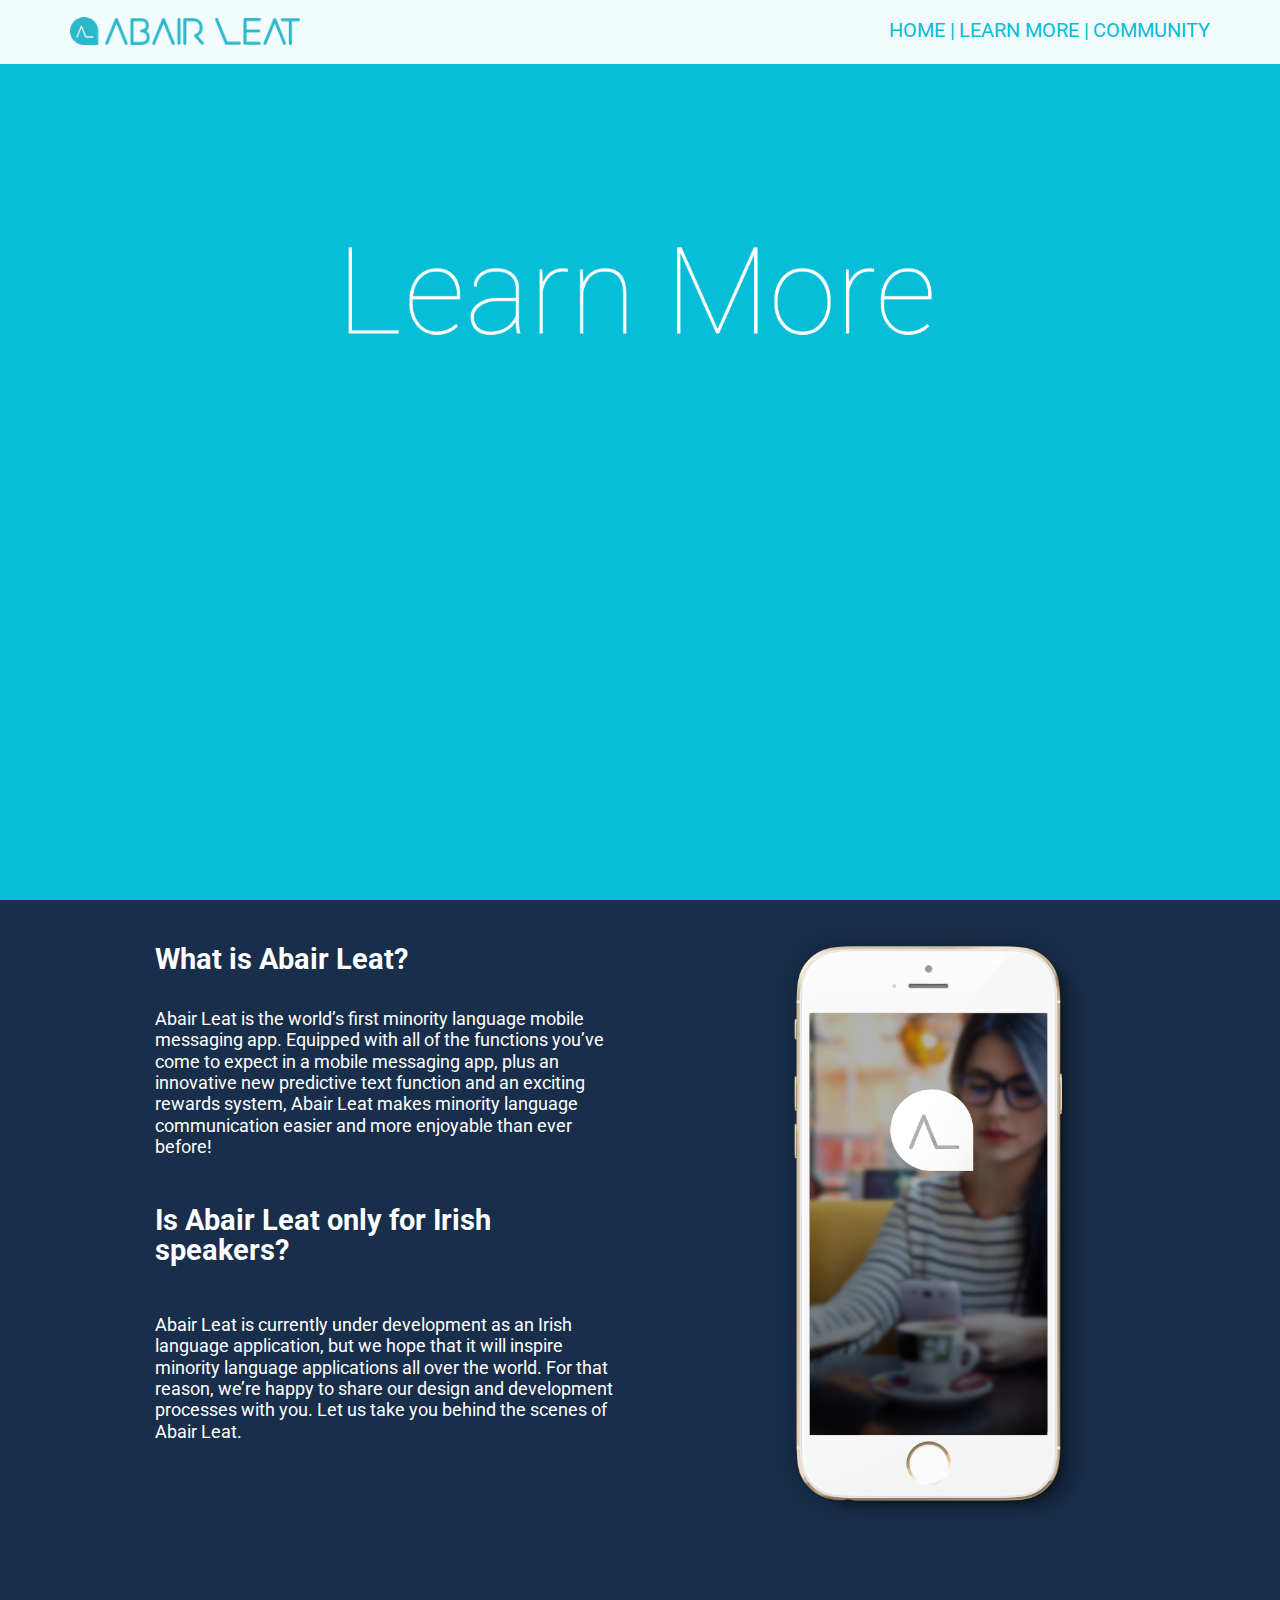
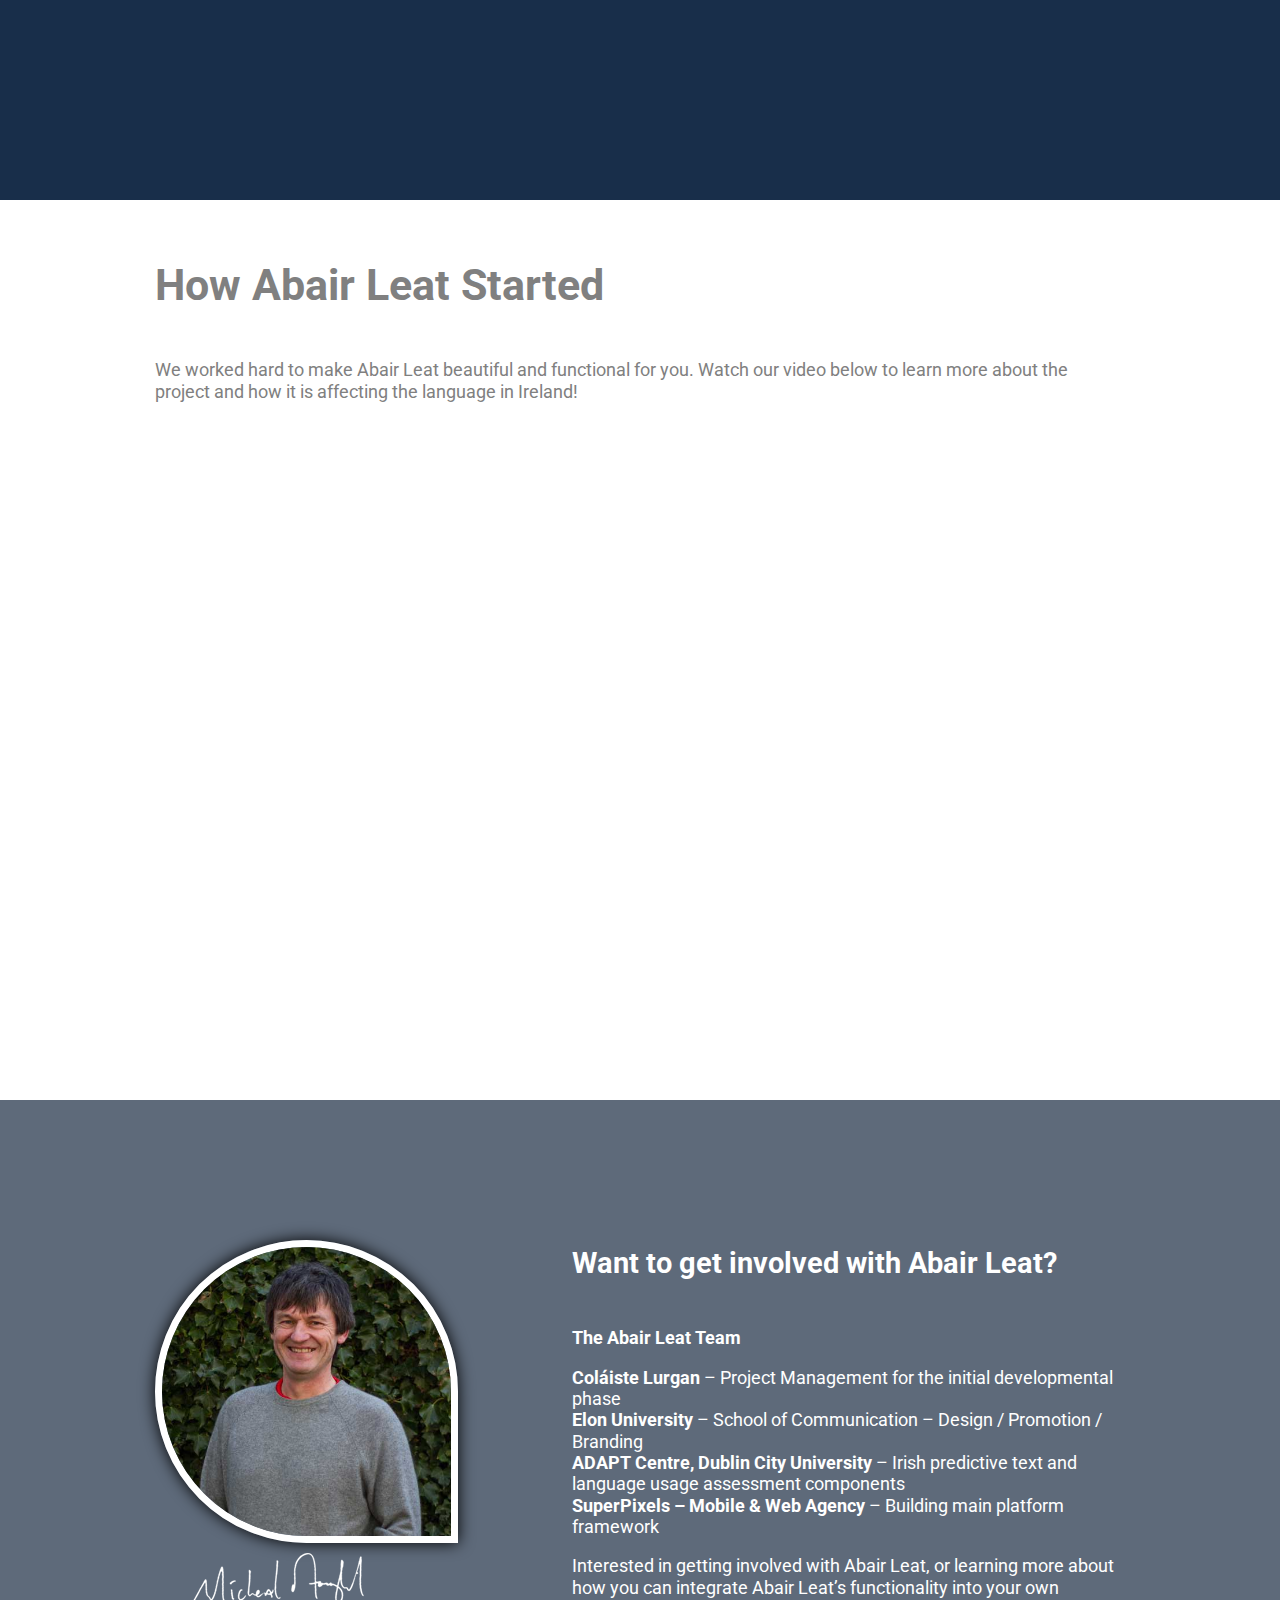
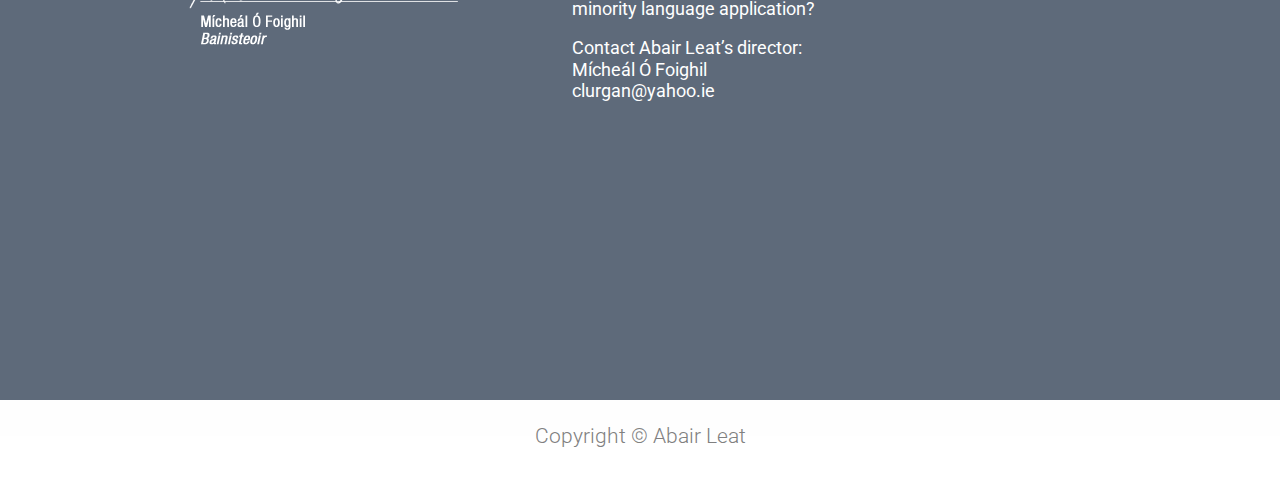
==== learnmore/index.html @ fddd8b49 "going going" ====
<!doctype html>
<html lang="en">
<head>
<link href='https://fonts.googleapis.com/css?family=Roboto:300,100' rel='stylesheet' type='text/css'>
<meta charset="utf-8">
<meta name="viewport" content="initial-scale=1">
<title>Abair Leat- Learn More</title>
 <link rel="shortcut icon" type="image/ico" href="images/favicon.ico" >
<link rel="stylesheet" type="text/css" href="normalize.css">
<link rel="stylesheet" type="text/css" href="foundation.css">
<link rel="stylesheet" type="text/css" href="stylesheet.css">

</head>

<header>
    <nav>
        <ul id="navigation">
            <li><a href="http://abairleat.org/index.html">HOME  |  </a></li>
            <li><a href="#mainsec">LEARN MORE  |  </a></li>
            <li><a href="http://abairleat.meteor.com" target="_blank">COMMUNITY</a></li>
        </ul>
    </nav>
    <a href="#mainsec" id="mobilelogo"><img src='images/headertwo.png' id="headerbubble"></a>
</header>

<body>
<div id='wrapper'>

  <div class="section" id="mainsec">
  <div class="container">
  <div class="row">
    <div class="large-12 columns" id="twoleft">


          <img src='images/learnmore.png' id='learnmorehead'>


      </div>
    </div>
  </div>
</div>

  <div class="section" id="secone">
  <div class="container">
  <div class="row">
    <div class="medium-12 large-6 columns" id="twoleft">
      <h5>What is Abair Leat?</h5>
      <p>Abair Leat is the world’s first minority language mobile messaging app. Equipped with all of the functions you’ve come to expect in a mobile messaging app, plus an innovative new predictive text function and an exciting rewards system, Abair Leat makes minority language communication easier and more enjoyable than ever before! </p>
      <h5 id='needswrap'>Is Abair Leat only for Irish speakers?</h5>
      <p>Abair Leat is currently under development as an Irish language application, but we hope that it will inspire minority language applications all over the world. For that reason, we’re happy to share our design and development processes with you. Let us take you behind the scenes of Abair Leat.</p>
    </div>
    <div class="medium-12 large-5 columns" id="twoleft">
      <img src="images/mainmockup.png" id='signin'>
    </div>
      </div>
    </div>
  </div>

  <div class="section" id="sectwo">
  <div class="container">
  <div class="row">
    <div class="large-12 columns" id="twoleft">
      <h3 class='sectwotext'>How Abair Leat Started</h3>
      <p class='sectwotext'>We worked hard to make Abair Leat beautiful and functional for you. Watch our video below to learn more about the project and how it is affecting the language in Ireland!</p>
      <iframe width="560" height="315" src="https://www.youtube.com/embed/4r-Qss_0Qyw" frameborder="0" allowfullscreen></iframe>
    </div>
      </div>
    </div>
  </div>

  <div class="section" id="secthree">
  <div class="container">
  <div class="row">
    <div class="medium-12 large-4 columns" id="threeleft">
      <img src="images/michael.jpg" id='michael'>
      <img src="images/signature.png" id="signature">
    </div>
    <div class="medium-12 large-7 columns" id="twoleft">
      <h5 class='secfourtext'>Want to get involved with Abair Leat?</h5>
      <p><strong>The Abair Leat Team</strong></p>
      <p><strong>Coláiste Lurgan </strong>– Project Management for the initial developmental phase<br><strong>Elon University</strong> – School of Communication – Design / Promotion / Branding<br><strong>ADAPT Centre, Dublin City University </strong>– Irish predictive text and language usage assessment components<br><strong>SuperPixels – Mobile & Web Agency</strong> – Building main platform framework</p>
      <p class='secthreetext'>Interested in getting involved with Abair Leat, or learning more about how you can integrate Abair Leat’s functionality into your own minority language application?</p>
      <p>Contact Abair Leat’s director:<br>Mícheál Ó Foighil
	<br>clurgan@yahoo.ie</p>
    </div>
      </div>
    </div>
  </div>



</body>
<footer>
  <h5 id="copyright">Copyright &copy; Abair Leat</h5>
</footer>
</div>
</html>
---- learnmore/stylesheet.css ----
/*CSS Stylesheet*/

/** {border: 1px solid black;}*/

body {
    font-family: 'Roboto', sans-serif;
    margin: 0;
}
img {
    max-width: 100%;
}
header {
  background: white;
  opacity: 0.95;
  position: fixed;
  height: 64px;
  width: 100%;
  z-index: 1;
}
nav {
  float: right;
  padding-right: 70px;
}
nav ul {
  color: #08BDD8;
  margin-top: 0px;
}
nav ul li{
  display: inline-block;
  text-decoration: none;
  padding-top: 15px;
  padding-bottom: 0px;
  font-size: 18px;
  margin: 0px;
  color: #08BDD8;
}
a {
  text-decoration: none;
  padding-bottom: 0px;
  font-size: 20px;
  margin: 0px;
  color: #08BDD8;
  color: #08BDD8;
  text-decoration: none;
}
#headerbubble {
  margin-top: 17px;
  max-height: 28px;
  padding-left: 70px;
}
#learnmorehead {
  width: 100%;
}
.section {
  width: 100vw;
  min-height: 100vh;
  background-color: pink;
  padding: 10px;
}
#mainsec {
  background-color: #08BDD8;
}
#secone {
  background-color: #182E4A;
}
#sectwo {
  background-color: #ffffff;
}
.sectwotext {
  color: grey;
}
#secthree {
  padding-top: 100px;
  background-color: #5E6A7A;
}
#michael {
  margin-top: 40px;
  border: 7px solid white;
  border-radius: 50% 50% 0% 50%;
  box-shadow: 0 0 1em black;
}

#michaelcaption {
  text-align: right;
  font-size: 13pt;
}
#michaeltitle {
  text-align: right;
  padding-right: 0px;
  margin-right: 0px;
}
.secfourtext {
  line-height: 22pt;
}
#learnmorebutton {
  font-size: 12pt;
  background-color: white;
  color: navy;
  padding-right: 10px;
  padding-left: 10px;
}

.container {
  margin-top: 0px;
  text-align: center;
  color: white;
}
#mainscreen {
  max-height: 95vh;
}
#oneleft {
  margin-top: 0px;
}
#oneright {
  margin-left: 0px;
  margin-top: 100px;
}
#threeleft {
  text-align: right;
}
#allogo {
  margin-top: 15%;
}
h1 {
  font-family: 'Roboto', sans-serif;
  text-align: left;
  font-size: 42pt;
}
h3 {
  font-family: 'Roboto', sans-serif;
  text-align: left;
  font-size: 32pt;
}
h5 {
  font-family: 'Roboto', sans-serif;
    text-align: left;
    /*font-style: italic;*/
    font-size: 22pt;
    line-height: 0pt;
}
p {
    font-family: 'Roboto', sans-serif;
      text-align: left;
      font-size: 13.5pt;
      line-height: 16pt;
}
#needswrap {
  line-height: 22pt;
}
#getabairleatsec h1 {
  text-align: center;
  color: white;
}
#signature {
  padding-top: 10px;
}
#learnmoresec h2 {
  text-align: center;
  color: white;
  margin-bottom: 0px;
}
footer {
  margin-top: 0px;
  background-color: white;
  color: grey;
  text-align: center;
  height: 45px;
}
#copyright {
  text-align: center;
  font-weight: 300;
  font-size: 16pt;
}
@media screen and (max-width: 800px) {
  #mainsec {
    max-height: 300px;
  }
}
@media screen and (max-width: 785px) {
  #headerbubble {
    display: none;
  }
}
@media screen and (max-width: 650px) {
  iframe {
    width: 300px;
  }
}
@media screen and (max-width: 550px) {
  nav {
    padding-right: 10px;
  }
  h5 {
    line-height: 22pt;
  }
}
@media screen and (max-width: 450px) {
  nav {
    margin-top: 10px;
    padding-right: 30px;
  }
  nav ul li a{
    font-size: 14pt;
  }
}
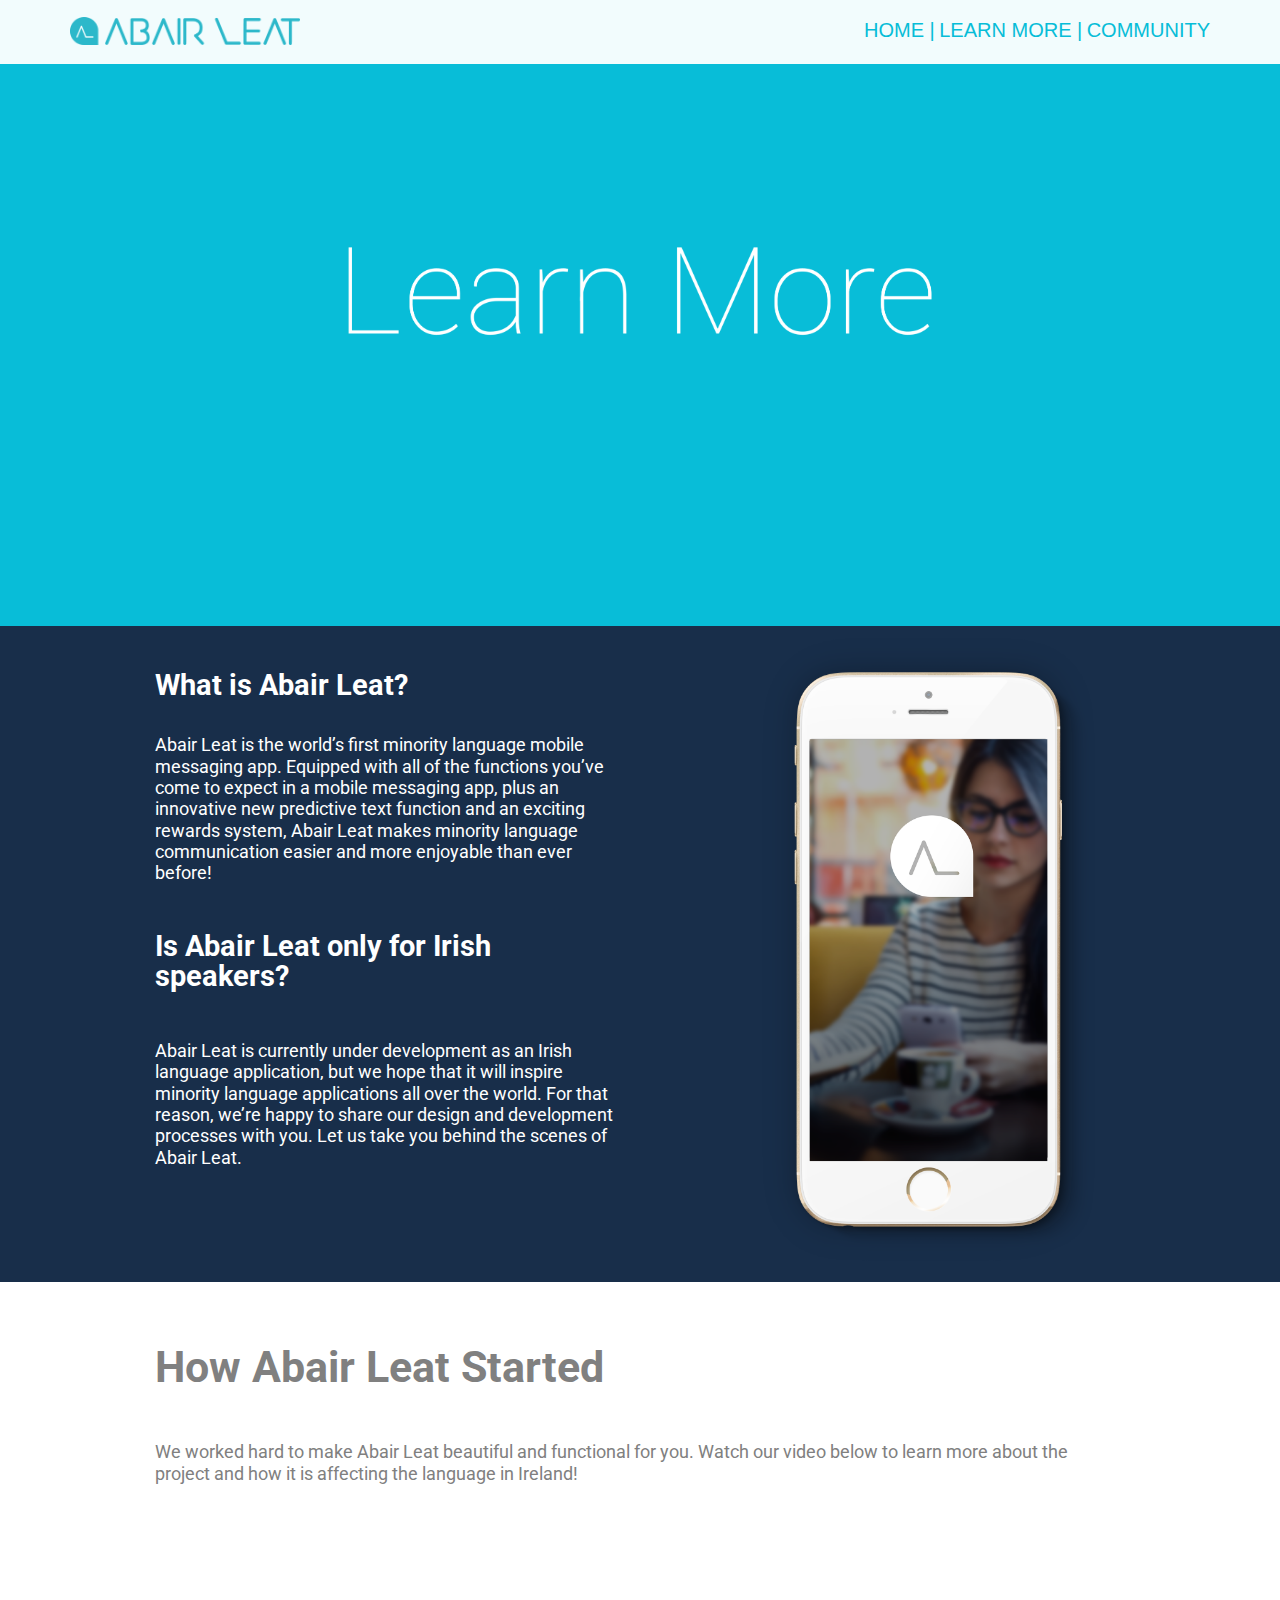
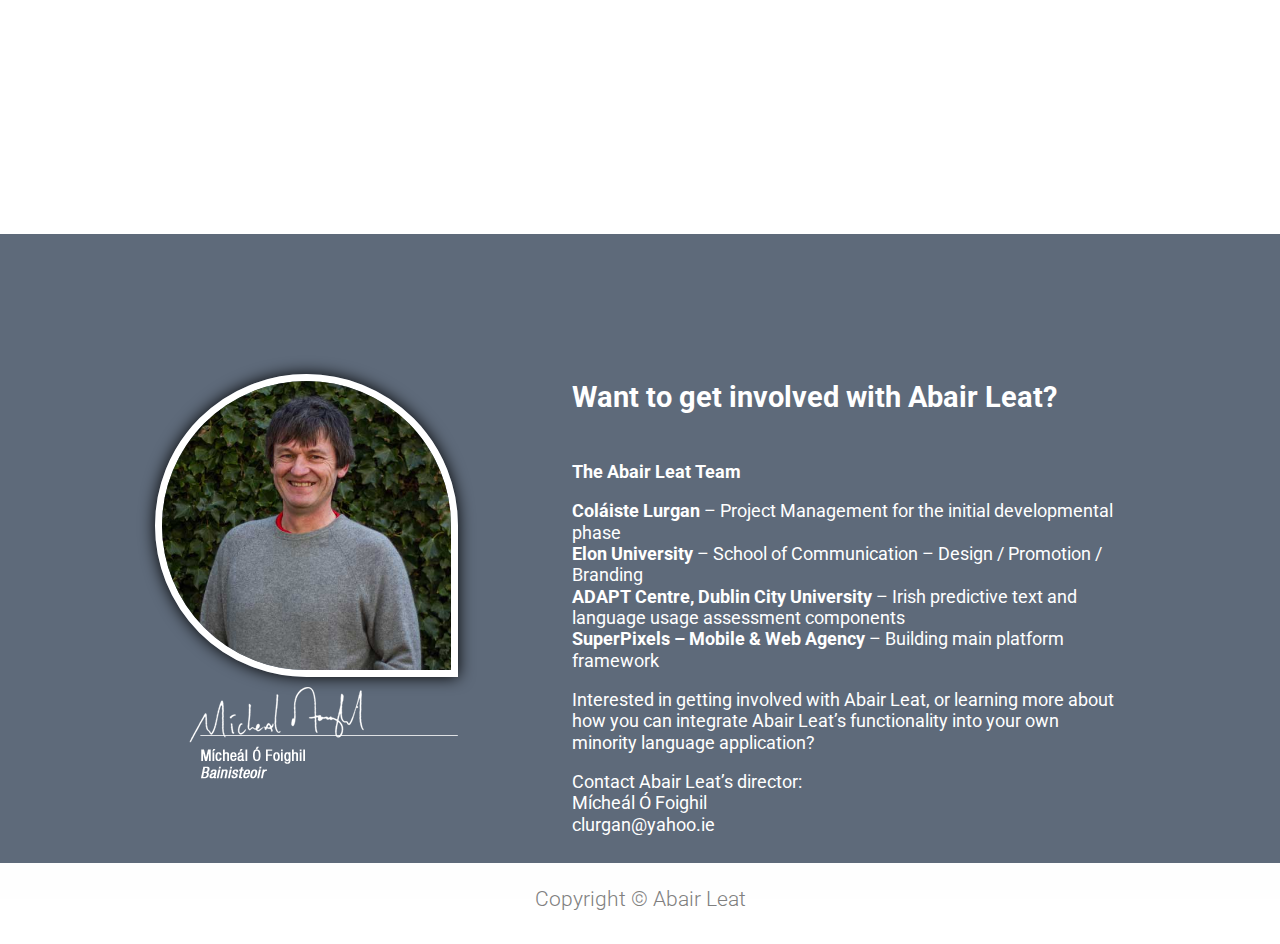
==== commit 15e6cd77: "lackaff" ====
--- a/learnmore/index.html
+++ b/learnmore/index.html
@@ -5,13 +5,16 @@
 <meta charset="utf-8">
 <meta name="viewport" content="initial-scale=1">
 <title>Abair Leat- Learn More</title>
- <link rel="shortcut icon" type="image/ico" href="images/favicon.ico" >
+<link rel="shortcut icon" type="image/ico" href="images/favicon.ico">
 <link rel="stylesheet" type="text/css" href="normalize.css">
 <link rel="stylesheet" type="text/css" href="foundation.css">
 <link rel="stylesheet" type="text/css" href="stylesheet.css">
 
 </head>
 
+
+<body>
+<div id='wrapper'>
 <header>
     <nav>
         <ul id="navigation">
@@ -23,8 +26,6 @@
     <a href="#mainsec" id="mobilelogo"><img src='images/headertwo.png' id="headerbubble"></a>
 </header>
 
-<body>
-<div id='wrapper'>
 
   <div class="section" id="mainsec">
   <div class="container">
@@ -89,9 +90,10 @@
 
 
 
-</body>
+
 <footer>
   <h5 id="copyright">Copyright &copy; Abair Leat</h5>
 </footer>
 </div>
+</body>
 </html>
--- a/learnmore/stylesheet.css
+++ b/learnmore/stylesheet.css
@@ -3,13 +3,19 @@
 /** {border: 1px solid black;}*/
 
 body {
-    font-family: 'Roboto', sans-serif;
-    margin: 0;
+    text-align: center;
+}
+#wrapper {
+  max-width: 1500px;
+  text-align: left;
+  margin: 0 auto;
 }
 img {
     max-width: 100%;
 }
 header {
+  text-align: left;
+  max-width: 1500px;
   background: white;
   opacity: 0.95;
   position: fixed;
@@ -53,8 +59,8 @@
 }
 .section {
   width: 100vw;
-  min-height: 100vh;
-  background-color: pink;
+  max-width: 1500px;
+  max-height: 800px;
   padding: 10px;
 }
 #mainsec {
@@ -197,9 +203,12 @@
 @media screen and (max-width: 450px) {
   nav {
     margin-top: 10px;
-    padding-right: 30px;
+    padding-right: 20px;
   }
   nav ul li a{
     font-size: 14pt;
   }
-}
+  #learnmorehead {
+    padding-top: 200px;
+  }
+}
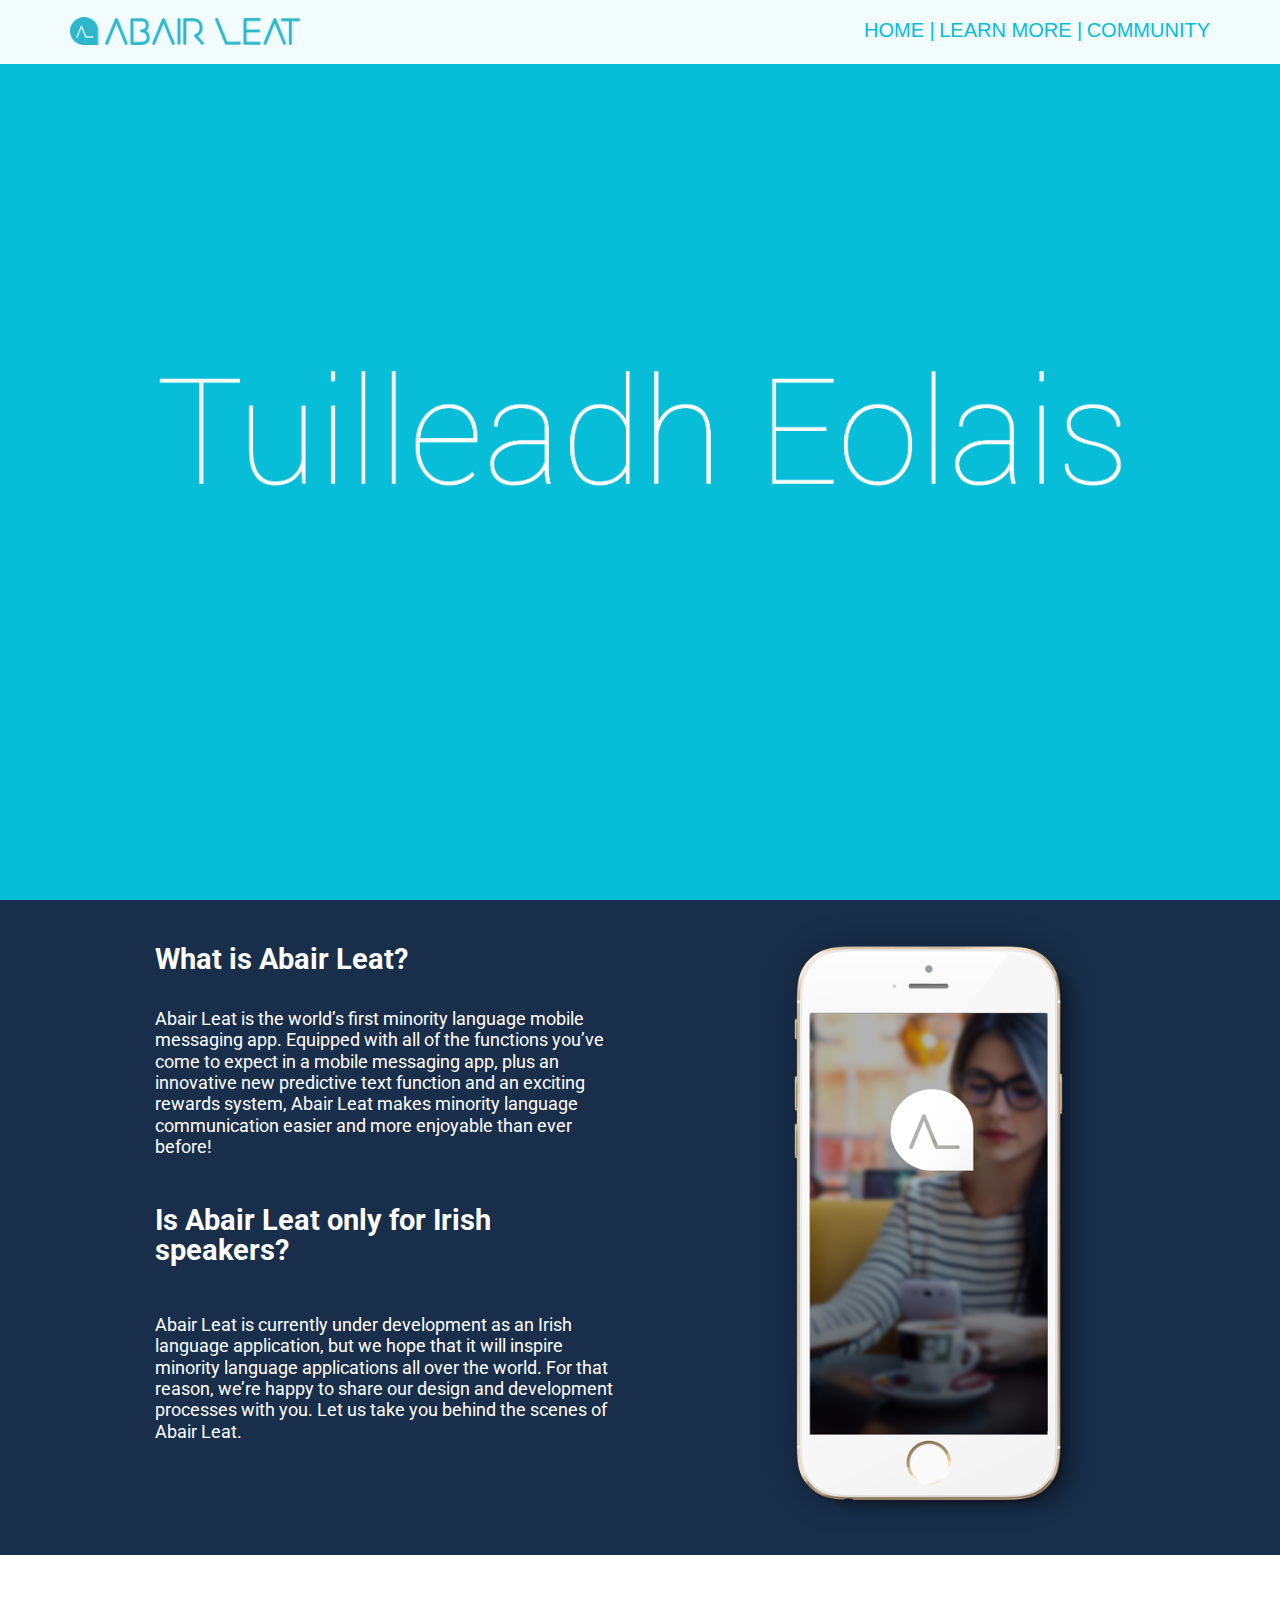
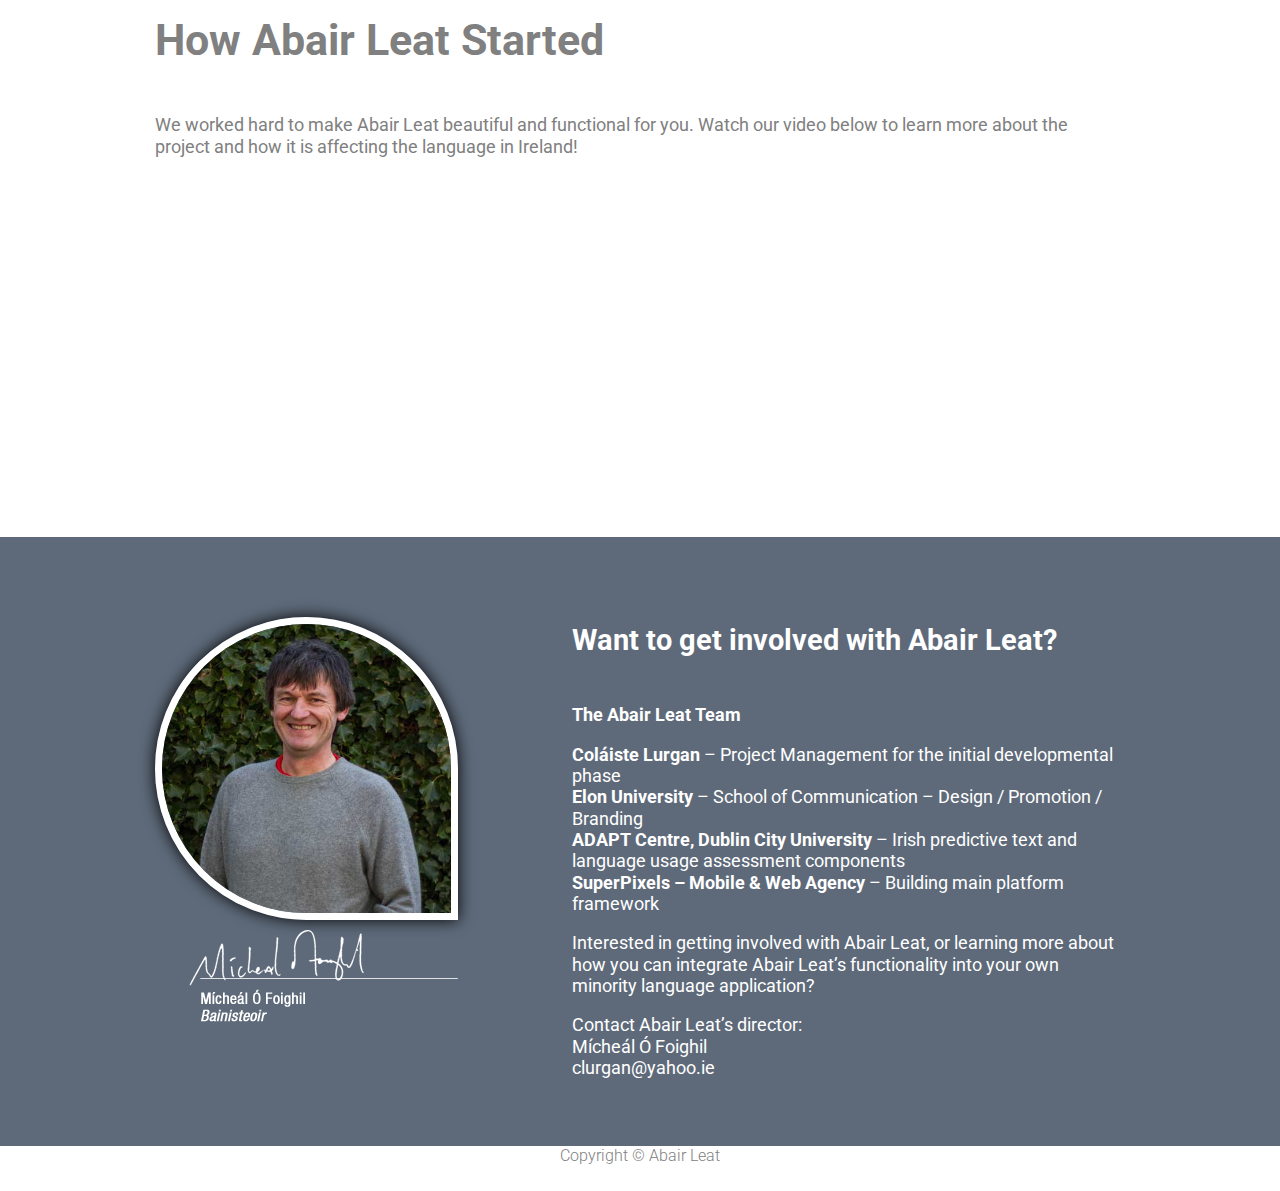
==== commit 57678e17: "new videos in!" ====
--- a/learnmore/index.html
+++ b/learnmore/index.html
@@ -33,7 +33,7 @@
     <div class="large-12 columns" id="twoleft">
 
 
-          <img src='images/learnmore.png' id='learnmorehead'>
+          <img src='images/learnmoreirish.png' id='learnmorehead'>
 
 
       </div>
@@ -63,7 +63,7 @@
     <div class="large-12 columns" id="twoleft">
       <h3 class='sectwotext'>How Abair Leat Started</h3>
       <p class='sectwotext'>We worked hard to make Abair Leat beautiful and functional for you. Watch our video below to learn more about the project and how it is affecting the language in Ireland!</p>
-      <iframe width="560" height="315" src="https://www.youtube.com/embed/4r-Qss_0Qyw" frameborder="0" allowfullscreen></iframe>
+      <iframe width="560" height="315" src="https://www.youtube.com/embed/1BDMPP21irg" frameborder="0" allowfullscreen></iframe>
     </div>
       </div>
     </div>
--- a/learnmore/stylesheet.css
+++ b/learnmore/stylesheet.css
@@ -56,6 +56,7 @@
 }
 #learnmorehead {
   width: 100%;
+  padding-top: 40vh;
 }
 .section {
   width: 100vw;
@@ -65,18 +66,21 @@
 }
 #mainsec {
   background-color: #08BDD8;
+  min-height: 100vh;
 }
 #secone {
   background-color: #182E4A;
 }
 #sectwo {
   background-color: #ffffff;
+  padding-bottom: 40px;
 }
 .sectwotext {
   color: grey;
 }
 #secthree {
-  padding-top: 100px;
+  padding-top: 40px;
+  padding-bottom: 50px;
   background-color: #5E6A7A;
 }
 #michael {
@@ -175,7 +179,14 @@
 #copyright {
   text-align: center;
   font-weight: 300;
-  font-size: 16pt;
+  padding-top: 10px;
+  font-size: 12pt;
+  margin: 0px;
+}
+@media screen and (max-width: 1200px) {
+  .section {
+    max-height: 3000px;
+  }
 }
 @media screen and (max-width: 800px) {
   #mainsec {
@@ -186,6 +197,11 @@
   #headerbubble {
     display: none;
   }
+  nav {
+    text-align: center;
+    padding-right: 0px;
+    float: none;
+  }
 }
 @media screen and (max-width: 650px) {
   iframe {
@@ -193,22 +209,15 @@
   }
 }
 @media screen and (max-width: 550px) {
-  nav {
-    padding-right: 10px;
-  }
   h5 {
     line-height: 22pt;
   }
 }
 @media screen and (max-width: 450px) {
   nav {
-    margin-top: 10px;
-    padding-right: 20px;
+    float: none;
   }
   nav ul li a{
     font-size: 14pt;
   }
-  #learnmorehead {
-    padding-top: 200px;
-  }
-}
+}
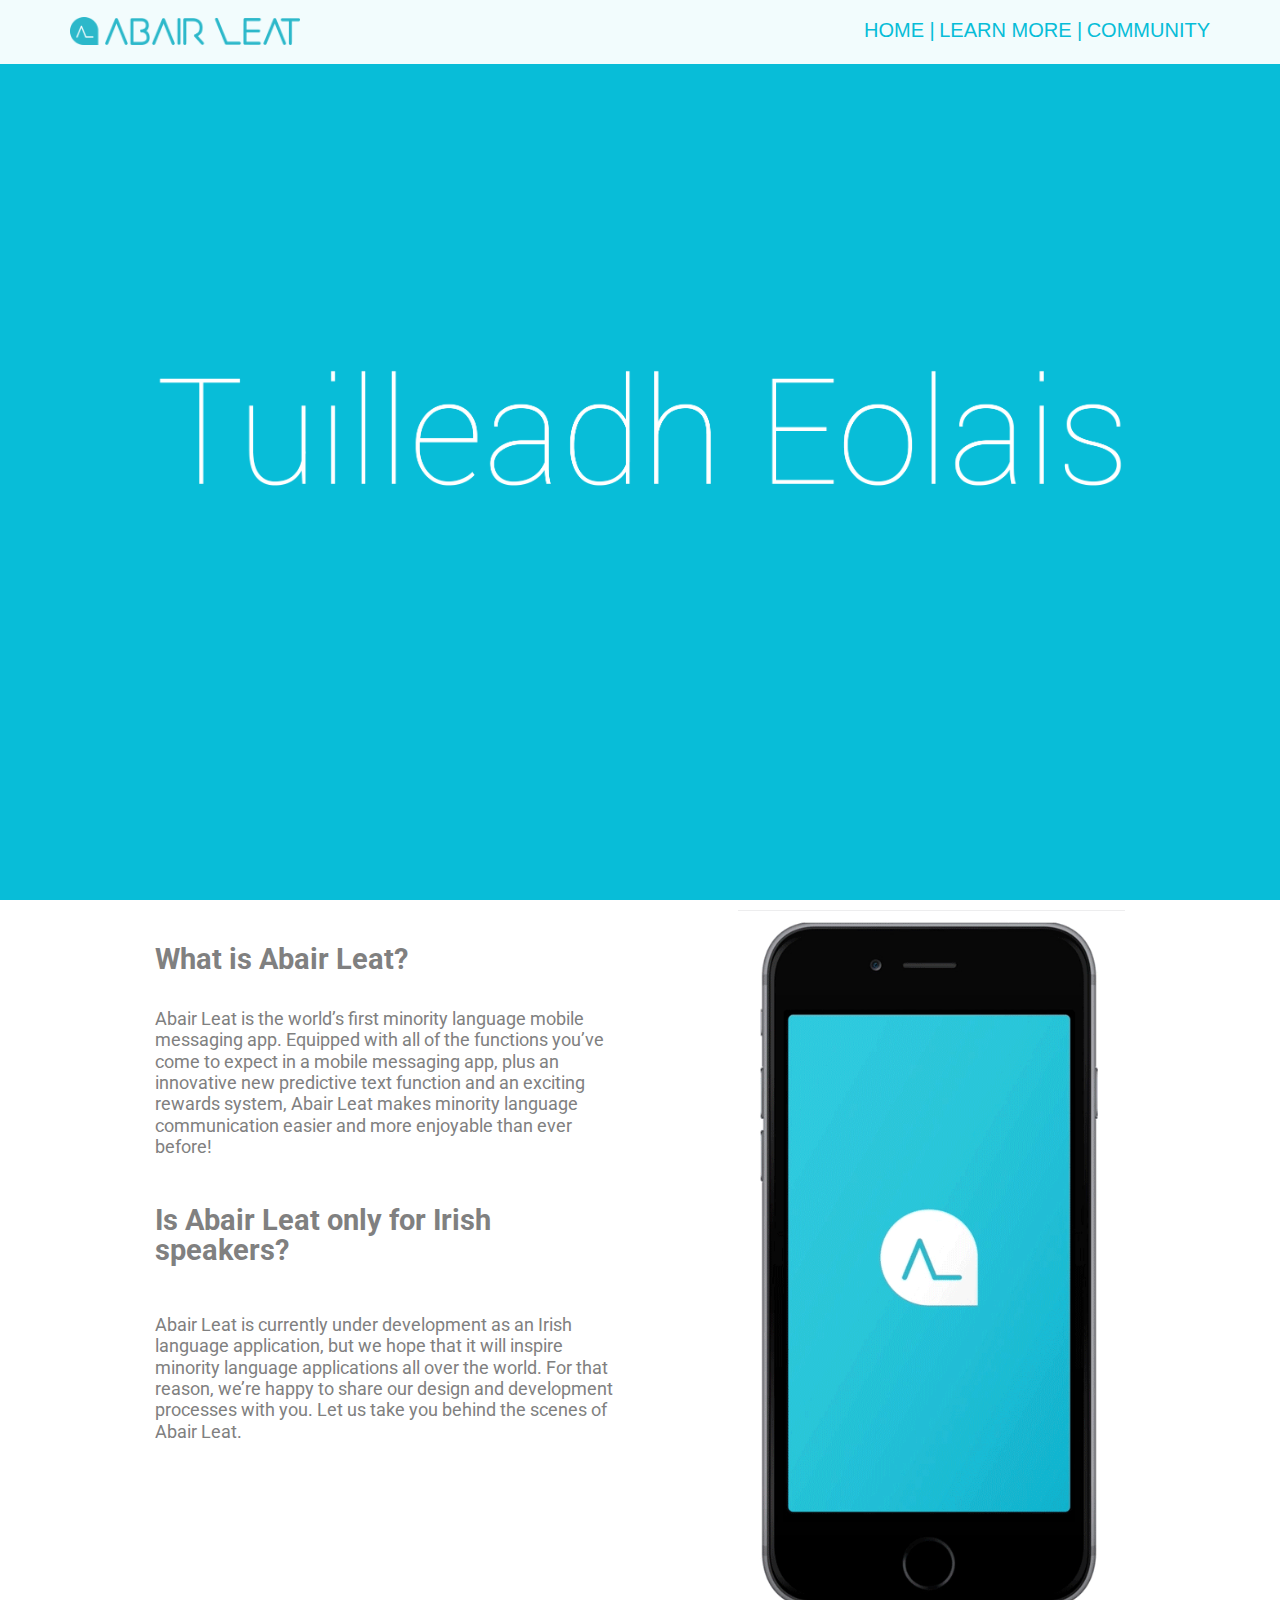
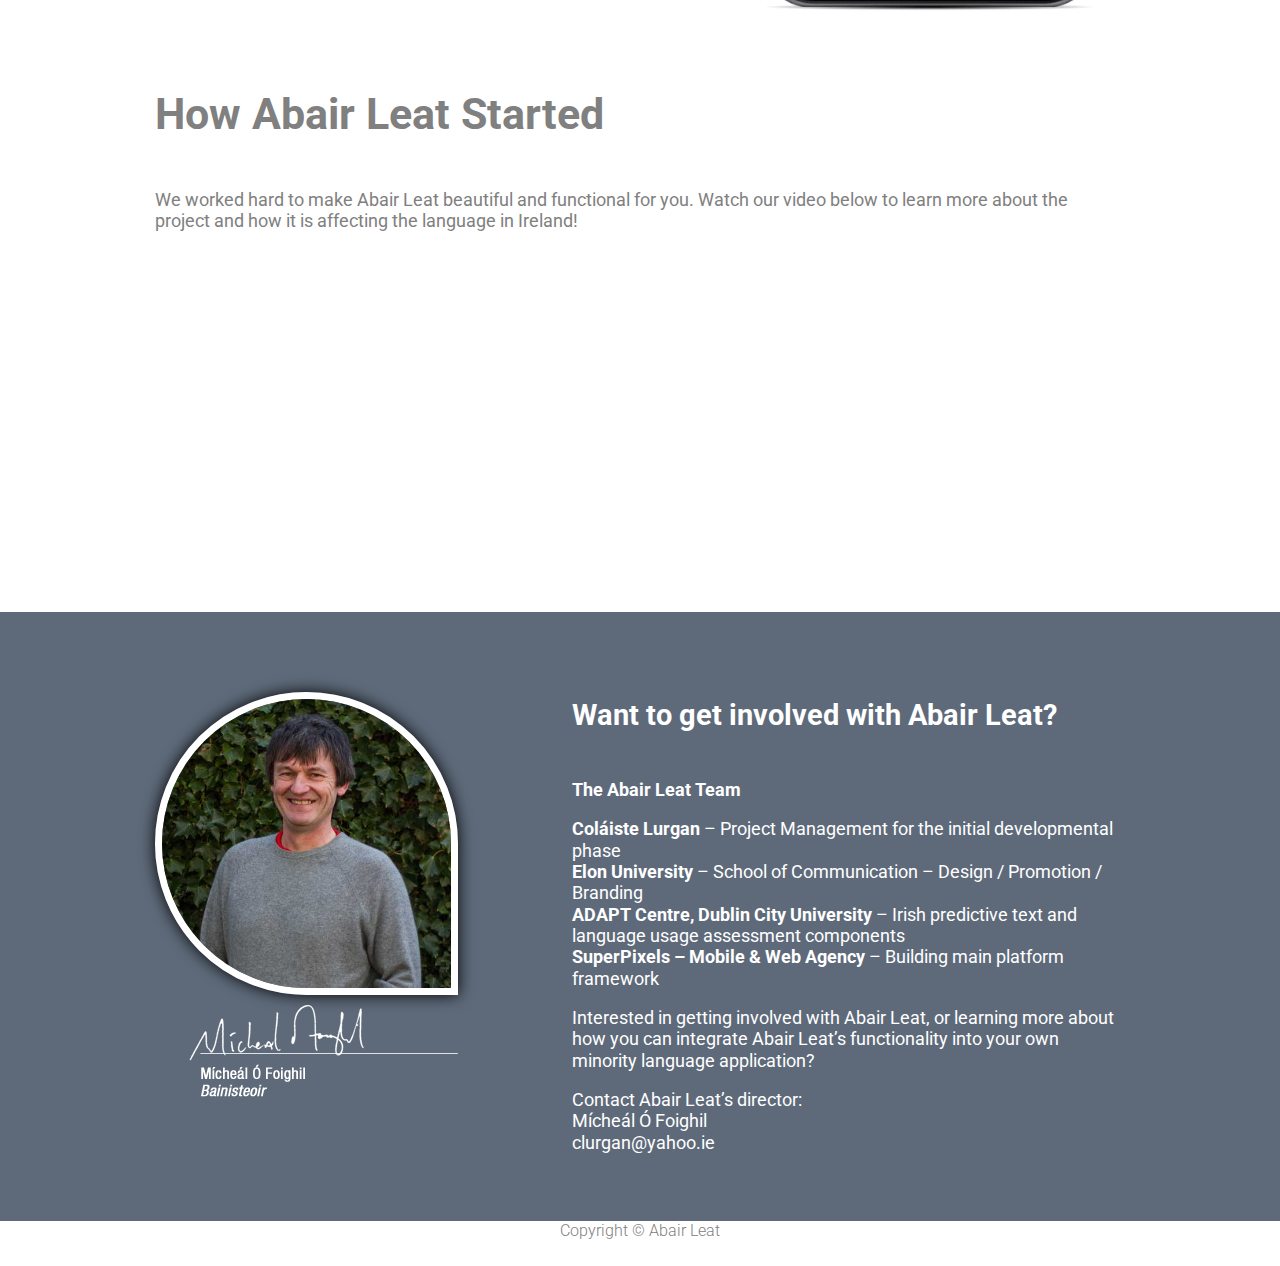
==== commit e5756b5b: "learn more gif update" ====
--- a/learnmore/index.html
+++ b/learnmore/index.html
@@ -45,13 +45,13 @@
   <div class="container">
   <div class="row">
     <div class="medium-12 large-6 columns" id="twoleft">
-      <h5>What is Abair Leat?</h5>
-      <p>Abair Leat is the world’s first minority language mobile messaging app. Equipped with all of the functions you’ve come to expect in a mobile messaging app, plus an innovative new predictive text function and an exciting rewards system, Abair Leat makes minority language communication easier and more enjoyable than ever before! </p>
-      <h5 id='needswrap'>Is Abair Leat only for Irish speakers?</h5>
-      <p>Abair Leat is currently under development as an Irish language application, but we hope that it will inspire minority language applications all over the world. For that reason, we’re happy to share our design and development processes with you. Let us take you behind the scenes of Abair Leat.</p>
+      <h5 class='sectwotext'>What is Abair Leat?</h5>
+      <p class='sectwotext'>Abair Leat is the world’s first minority language mobile messaging app. Equipped with all of the functions you’ve come to expect in a mobile messaging app, plus an innovative new predictive text function and an exciting rewards system, Abair Leat makes minority language communication easier and more enjoyable than ever before! </p>
+      <h5 class='sectwotext' id='needswrap'>Is Abair Leat only for Irish speakers?</h5>
+      <p class='sectwotext'>Abair Leat is currently under development as an Irish language application, but we hope that it will inspire minority language applications all over the world. For that reason, we’re happy to share our design and development processes with you. Let us take you behind the scenes of Abair Leat.</p>
     </div>
     <div class="medium-12 large-5 columns" id="twoleft">
-      <img src="images/mainmockup.png" id='signin'>
+      <img src="images/mainmockup.gif" id='signin'>
     </div>
       </div>
     </div>
--- a/learnmore/stylesheet.css
+++ b/learnmore/stylesheet.css
@@ -69,7 +69,7 @@
   min-height: 100vh;
 }
 #secone {
-  background-color: #182E4A;
+  background-color: #ffffff;
 }
 #sectwo {
   background-color: #ffffff;
@@ -216,8 +216,9 @@
 @media screen and (max-width: 450px) {
   nav {
     float: none;
+    text-align: center;
   }
   nav ul li a{
-    font-size: 14pt;
-  }
-}
+    font-size: 10pt;
+  }
+}
